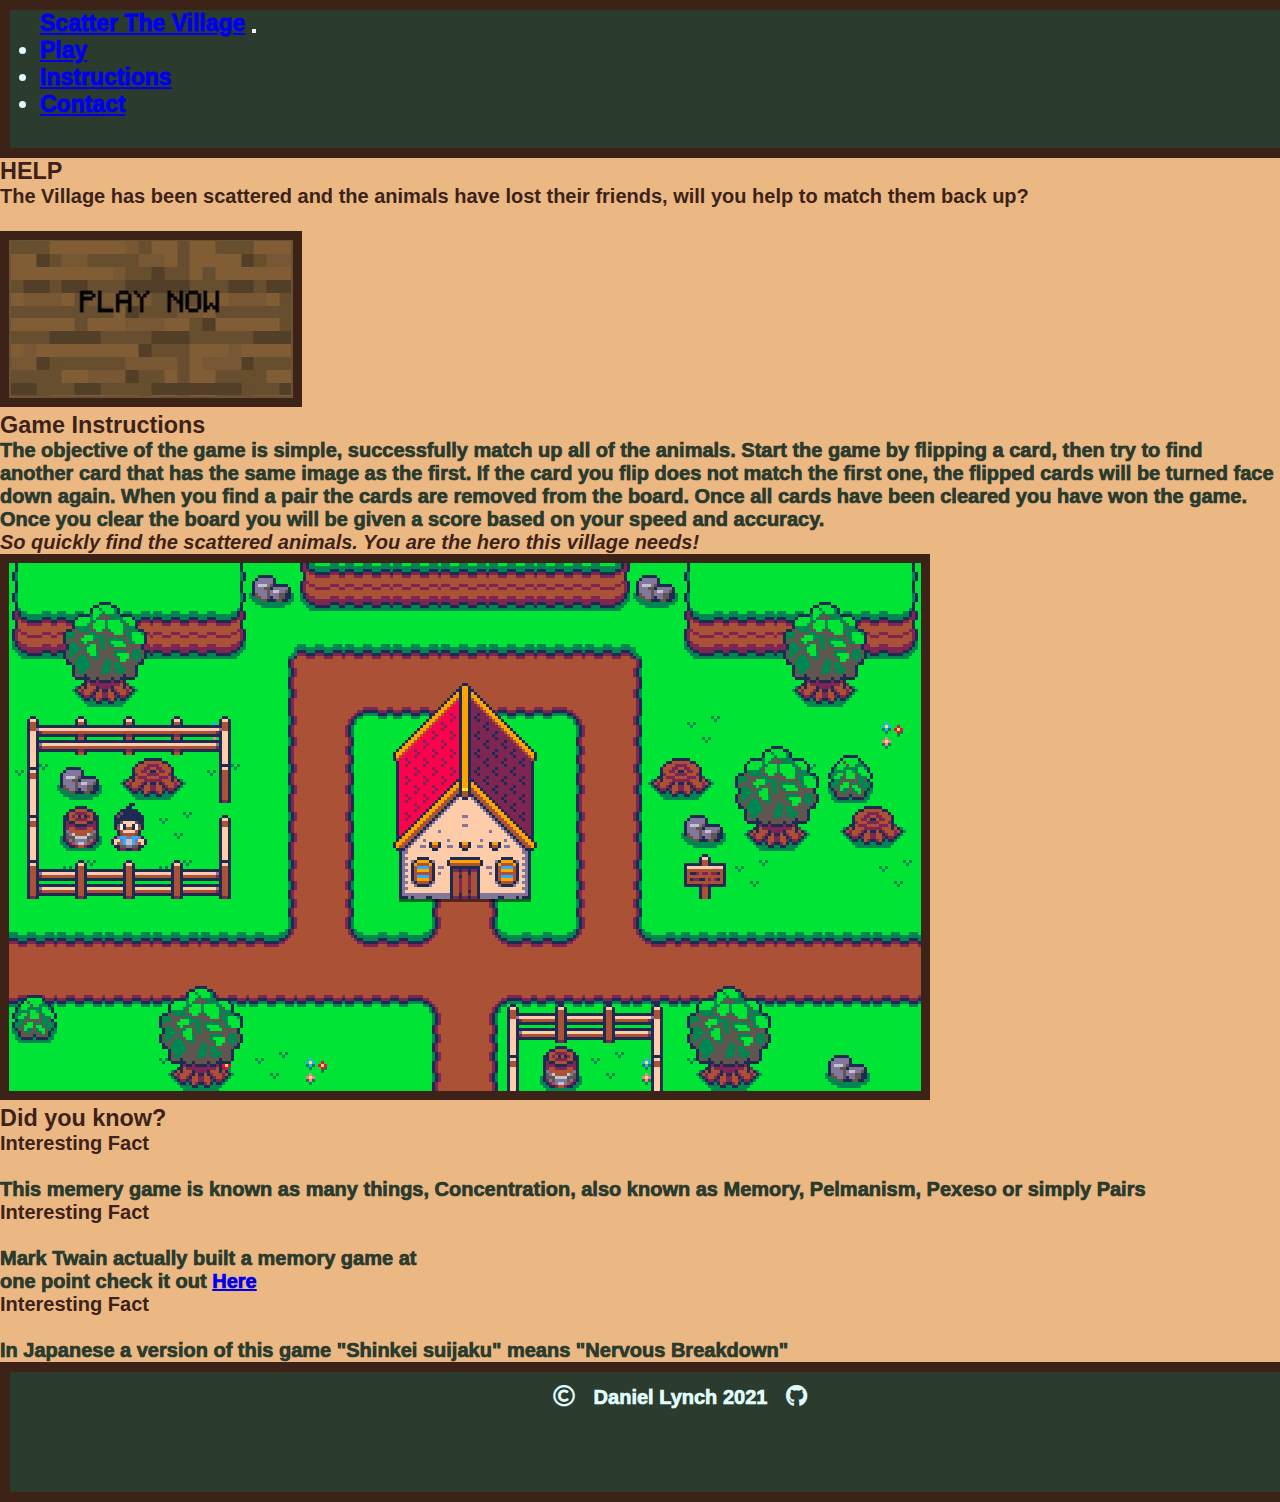
==== instructions.html @ fbe6efbe "Add victory modal that also displays score" ====
<!DOCTYPE html>
<html lang="en">

<head>
    <meta charset="UTF-8">
    <meta name="viewport" content="width=device-width, initial-scale=1.0">

    <!-- google fonts -->
    <link rel="preconnect" href="https://fonts.googleapis.com">
    <link rel="preconnect" href="https://fonts.gstatic.com" crossorigin>
    <link href="https://fonts.googleapis.com/css2?family=Share+Tech+Mono&display=swap" rel="stylesheet">

    <!-- link to bootstrap CDN-->
    <link href="https://cdn.jsdelivr.net/npm/bootstrap@5.0.1/dist/css/bootstrap.min.css" rel="stylesheet"
        integrity="sha384-+0n0xVW2eSR5OomGNYDnhzAbDsOXxcvSN1TPprVMTNDbiYZCxYbOOl7+AMvyTG2x" crossorigin="anonymous">

    <!-- link to my stylesheet-->
    <link rel="stylesheet" href="assets/css/style.css">
    <!-- Custom Favicon -->
    <link rel="icon" type="image/png" href="assets/images/favicon/favicon.ico">
    <!-- End Custom Favicon -->
    <title>Scatter The Village | Instructions</title>
</head>

<body>
    <!-- Navigation Bar -->
    <header class="border1 containerBorder d-flex flex-column flex-grow">
        <nav class="navbar navbar-expand-md navbar-dark">
            <a href="index.html" class="navbar-brand">Scatter The Village</a>

            <button class="navbar-toggler" type="button" data-bs-toggle="collapse" data-bs-target="#toggleMobileMenu"
                aria-controls="toggleMobileMenu" aria-expanded="false" aria-label="Toggle navigation">
                <span class="navbar-toggler-icon"></span>
            </button>

            <div class="collapse navbar-collapse" id="toggleMobileMenu">
                <ul class="navbar-nav text-center ms-auto">
                    <li>
                        <a class="nav-link" href="index.html">Play</a>
                    </li>
                    <li>
                        <a class="nav-link active white-border" href="instructions.html">Instructions</a>
                    </li>
                    <li>
                        <a class="nav-link" href="contact.html">Contact</a>
                    </li>
                </ul>
            </div>

        </nav>
    </header>
    <!-- motive of game -->
    <div class="d-flex flex-column flex-grow">
        <section>
            <div class="container">
                <div class="row">
                    <div class="col-lg-6 col-md-12 py-sm-5 pt-sm-5">
                        <h3 class="pt-4"><strong>HELP</strong></h3>
                        <h4>
                            <p></p>The Village has been scattered and the animals have lost their friends, will you
                            help to match them back up?</p>
                        </h4>
                    </div>
                    <br>
                    <!-- Play Now Button-->
                    <div class="col-lg-6 col-md-12 col-sm-12 pt-sm-5 pt-md-5 p-lg-4 pb-4 text-center">
                        <a href="index.html"><img src="assets/images/home/playNow.jpg"
                                alt="wooden minecraft style sign for the Play Now button" class="imgBorder"></a>
                    </div>
                </div>
                <!-- Game Instructions and image of village -->
                <div class="row">
                    <div class="col-lg-6 col-md-12 pt-lg-1">
                        <h3 class="pt-5"><strong>Game Instructions</h3></strong>
                        <p>The objective of the game is simple, successfully match up all of the animals.

                            Start the game by flipping a card, then try to find another card that has the same image as
                            the first.

                            If the card you flip does not match the first one, the flipped cards will be turned face
                            down again.

                            When you find a pair the cards are removed from the board. Once all cards have been cleared
                            you have won the game. Once you clear the board you

                            will be given a score based on your speed and accuracy.
                            <br>
                        <h4><i>So quickly find the scattered animals. You are the hero this village needs!</i></h4>
                        </p>
                    </div>
                    <div class="col-lg-6 col-md-12 col-sm-12 pt-5">
                        <img src="assets/images/home/village.png" class="img-fluid imgBorder"
                            alt="Image of small pixel art village">
                    </div>
                </div>
                <!-- Interesting facts-->
                
                <div class="row pt-5">
                    <h3><b> Did you know? </b></h3>
                    <div class="col-sm-12 col-md-4 col-lg-4 pt-sm-1 p-md-2 pt-lg-4 ps-lg-2">
                        <h4 class="pt-3"><strong>Interesting Fact</strong></h4>
                        <br>
                        <p>This memery game is known as many things, Concentration, also known as Memory, Pelmanism,
                            Pexeso or simply Pairs</p>
                    </div>
                    <div class="col-sm-12 col-md-4 col-lg-4 pt-sm-1 p-md-2 pt-lg-4 p-lg-2">
                        <h4 class="pt-3"><strong>Interesting Fact</strong></h4>
                        <br>
                        <p>Mark Twain actually built a memory game at
                            <br>
                            one point check it out <a href="http://www.twainquotes.com/MemoryGame.html" target="_blank"
                                rel="noopener" aria-label="Link to MArk Twain's memory game documentation">Here</a>
                        </p>
                    </div>
                    <div class="col-sm-12 col-md-4 col-lg-4  pt-sm-1 p-md-2 pt-lg-4 p-lg-2">
                        <h4 class="pt-3"><strong>Interesting Fact</strong></h4>
                        <br>
                        <p>In Japanese a version of this game "Shinkei suijaku" means "Nervous Breakdown"</p>
                    </div>
                </div>
        </section>
    </div>
    </div>
    <!-- footer section-->
    <footer class="border1 containerBorder d-flex flex-column flex-grow py-3 py-md-2 py-sm-0">
        <!-- social media links-->
        <ul class="social text-center">
            <li class="text-center">
                <i class="far fa-copyright"></i> Daniel Lynch 2021
            </li>
            <li>
                <a href="https://github.com/Lynch4360" target="_blank" rel="noopener"
                    aria-label="Visit my GitHub page (opens in a new tab)"><i class="fab fa-github"></i></a>
            </li>
        </ul>
    </footer>
    <!-- font awesome script and link to script.js -->
    <script src="https://cdn.jsdelivr.net/npm/bootstrap@5.0.1/dist/js/bootstrap.bundle.min.js"
        integrity="sha384-gtEjrD/SeCtmISkJkNUaaKMoLD0//ElJ19smozuHV6z3Iehds+3Ulb9Bn9Plx0x4" crossorigin="anonymous">
        </script>

    <link rel="stylesheet" href="https://use.fontawesome.com/releases/v5.7.2/css/all.css">
    
</body>

</html>
---- assets/css/style.css ----
/* Global Styling */
html {
    height: 100%;
}
* {
    margin: 0;
    padding: 0;
}

body {
    background-color: #EBB884;
    font-family: "DotGothic16", sans-serif;
    color: #3D2218;

    display: flex;
    flex-direction: column;

    min-height : 100%;


    font-weight: 1000;
    font-size: 1.25em;
}

p {
    color: #2B3B2D;
}

/* border styling */
.imgBorder {
    border: 9px solid #3D2218;
}

#containerBorder {
    border: 10px solid #3D2218;
    margin: 0;
    padding: 0;
}

.border1 {
    border: 10px solid #3D2218;
    padding: 0px 30px 30px 30px;
}

/* footer styling */

footer {
    height: 90px;
    padding: 10px 0px 0px 0px;
    clear: both;
    background-color: #2B3B2D;
    color: #E0FBFC;
    width: 100%;
    margin-bottom: 0;
    margin-top: auto;
}

ol, ul {
    padding-left: 0;
}

/* nav styling */

header {
    background-color: #2B3B2D;
    width: 100%;
    color: #E0FBFC;
    font-size: 1.15em;
}

.navbar-light .navbar-brand {
    color: #E0FBFC;
}

.social {
    justify-content: center;
    text-align: center;
    
}

.social li {
    display: inline;
}

.social i {
    font-size: 1.1em;
    margin: 1%;
    color: #E0FBFC;
}

.logo {
    font-size: 1.25em;
}
/* Game Styling */

.game-container {
    display: grid;
    grid-template-columns: repeat(6, auto);
    grid-gap: 10px;
    margin: 30px;
    justify-content: center;
}

.game-card {
    width: 110px;
    height: 110px;
    margin: 5px;
    cursor: pointer;
}

.page-title {
    font-weight: bold;
    text-align: center;
}

.game-info {
    font-size: 2em;
}

.game-info-container {
    grid-column: 1 / -1;
    display: flex;
    justify-content: space-between;
}

/* overlay styling */
.overlay-text {
    display: none;
    position: relative;
    top: 0;
    left: 0;
    right: 0;
    bottom: 0;
    display: flex;
    justify-content: center;
    text-align: center;
    align-items: center;
    z-index: 100;
    color: #EBB884;
    font-family: "DotGothic16", sans-serif;
}

.overlay-text-small {
    font-size: .3em
}

.overlay-text.visible {
    display: flex;
    flex-direction: column;
    animation: overlay-grow 500ms forwards;
}

/* overlay animation */
@keyframes overlay-grow {
    from {
        background-color: rgba(0, 0, 0, 0);
        font-size: 0;
    }

    to {
        background-color: rgba(0, 0, 0, .8);
        font-size: 3em;
    }
}
@media (max-width: 830px) {
    .game-container {
        grid-template-columns: repeat(3, auto)
    }
    .game-info-container {
        flex-direction: column;
        align-items: center;
    }
    
}

@media (max-width: 500px) {
    .game-container {
        grid-template-columns: repeat(2, auto);
    }
    .game-info-container {
        flex-direction: column;
        align-items: center;
    }
    
}
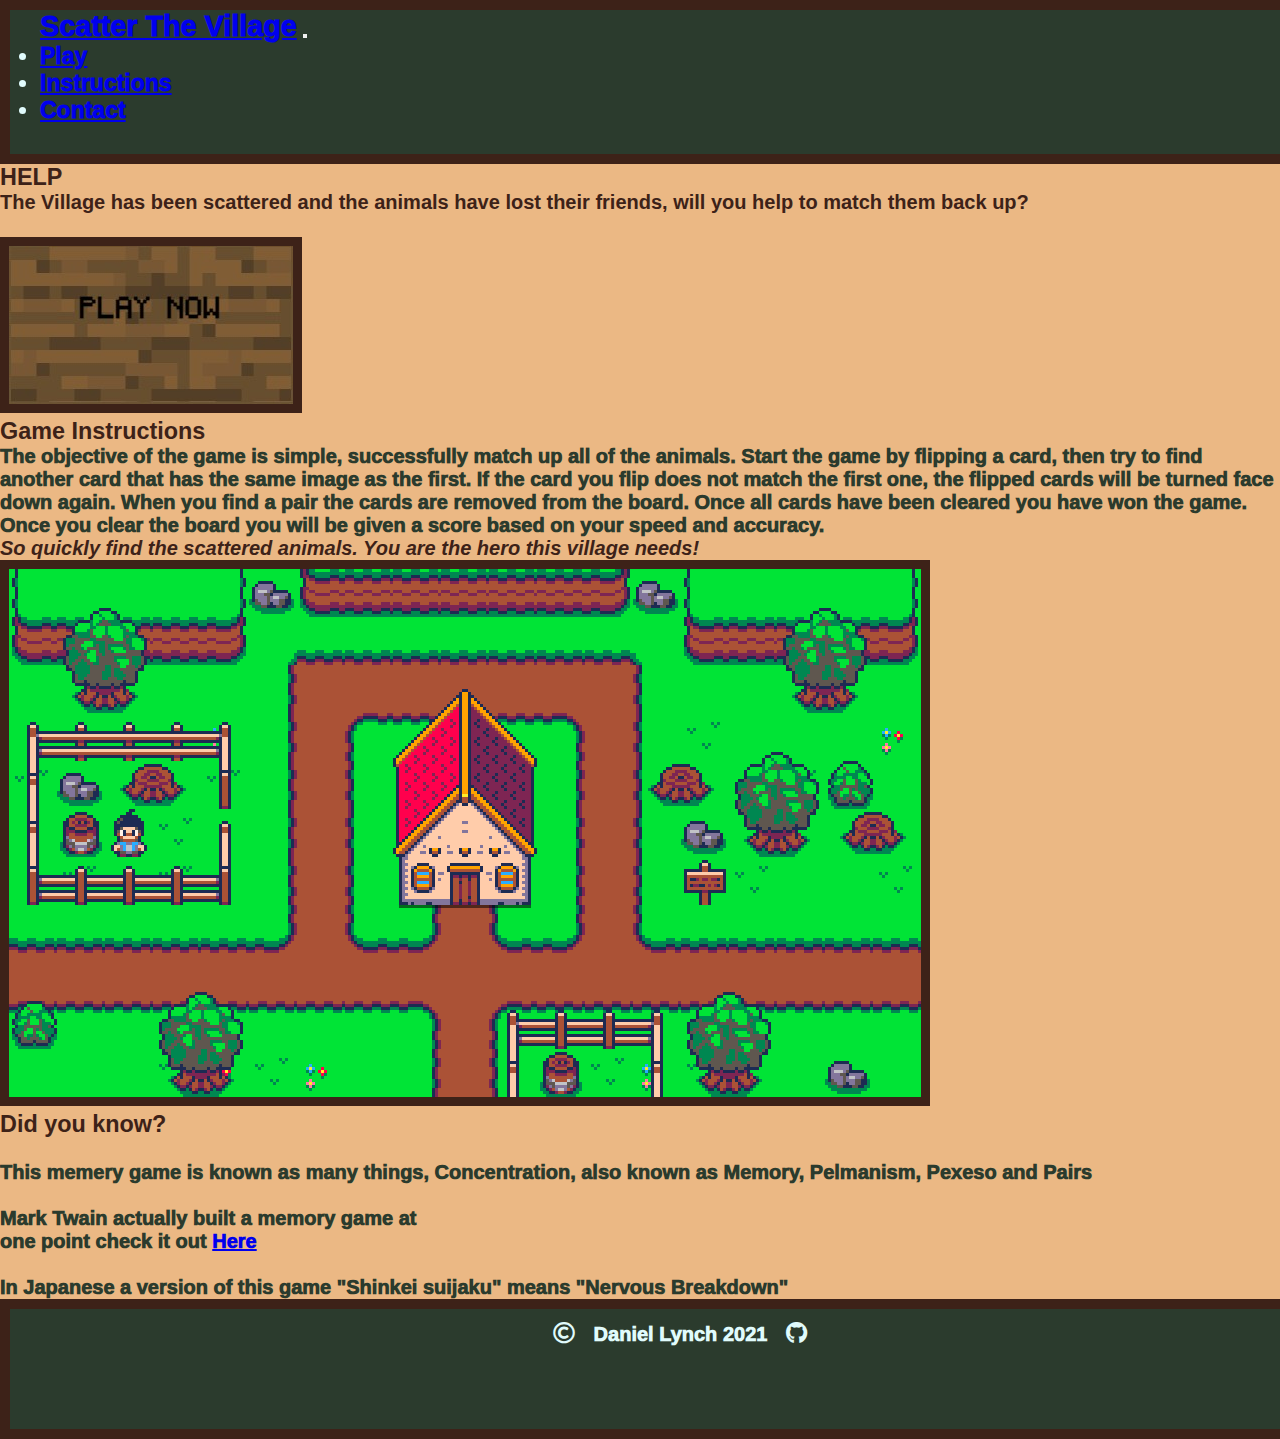
==== commit 6203baaf: "refactor array and use loop to iterate instead" ====
--- a/instructions.html
+++ b/instructions.html
@@ -26,7 +26,7 @@
     <!-- Navigation Bar -->
     <header class="border1 containerBorder d-flex flex-column flex-grow">
         <nav class="navbar navbar-expand-md navbar-dark">
-            <a href="index.html" class="navbar-brand">Scatter The Village</a>
+            <a href="index.html" class="navbar-brand logo">Scatter The Village</a>
 
             <button class="navbar-toggler" type="button" data-bs-toggle="collapse" data-bs-target="#toggleMobileMenu"
                 aria-controls="toggleMobileMenu" aria-expanded="false" aria-label="Toggle navigation">
@@ -97,14 +97,14 @@
                 
                 <div class="row pt-5">
                     <h3><b> Did you know? </b></h3>
-                    <div class="col-sm-12 col-md-4 col-lg-4 pt-sm-1 p-md-2 pt-lg-4 ps-lg-2">
-                        <h4 class="pt-3"><strong>Interesting Fact</strong></h4>
+                    <div class="col-sm-12 col-md-4 col-lg-4 pt-sm-1 p-md-2 pt-lg-4 px-lg-5">
+                        
                         <br>
                         <p>This memery game is known as many things, Concentration, also known as Memory, Pelmanism,
-                            Pexeso or simply Pairs</p>
+                            Pexeso and Pairs</p>
                     </div>
                     <div class="col-sm-12 col-md-4 col-lg-4 pt-sm-1 p-md-2 pt-lg-4 p-lg-2">
-                        <h4 class="pt-3"><strong>Interesting Fact</strong></h4>
+                        
                         <br>
                         <p>Mark Twain actually built a memory game at
                             <br>
@@ -113,7 +113,7 @@
                         </p>
                     </div>
                     <div class="col-sm-12 col-md-4 col-lg-4  pt-sm-1 p-md-2 pt-lg-4 p-lg-2">
-                        <h4 class="pt-3"><strong>Interesting Fact</strong></h4>
+                        
                         <br>
                         <p>In Japanese a version of this game "Shinkei suijaku" means "Nervous Breakdown"</p>
                     </div>
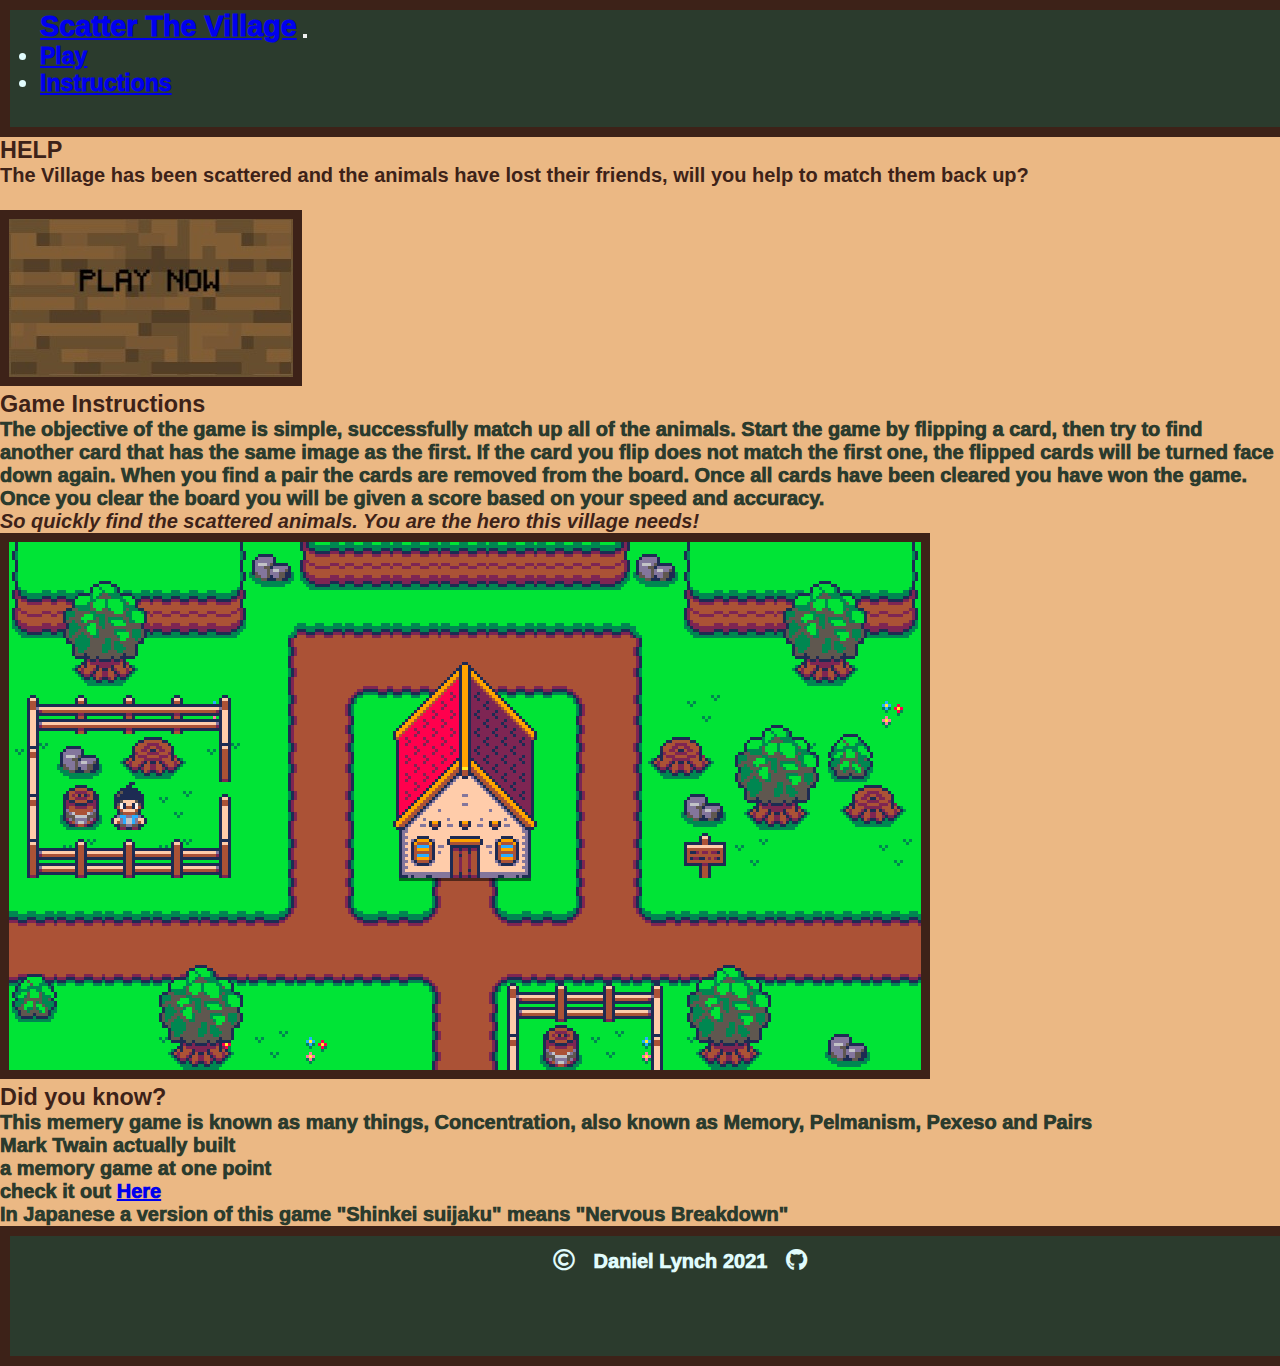
==== commit 31c6b505: "add html and css for reset button" ====
--- a/instructions.html
+++ b/instructions.html
@@ -40,9 +40,6 @@
                     </li>
                     <li>
                         <a class="nav-link active white-border" href="instructions.html">Instructions</a>
-                    </li>
-                    <li>
-                        <a class="nav-link" href="contact.html">Contact</a>
                     </li>
                 </ul>
             </div>
@@ -96,25 +93,19 @@
                 <!-- Interesting facts-->
                 
                 <div class="row pt-5">
-                    <h3><b> Did you know? </b></h3>
-                    <div class="col-sm-12 col-md-4 col-lg-4 pt-sm-1 p-md-2 pt-lg-4 px-lg-5">
+                    <h3><b>Did you know?</b></h3>
+                    <div class="col-sm-12 col-md-4 col-lg-4 pt-sm-1 p-md-2 pt-lg-4">
                         
-                        <br>
                         <p>This memery game is known as many things, Concentration, also known as Memory, Pelmanism,
                             Pexeso and Pairs</p>
                     </div>
-                    <div class="col-sm-12 col-md-4 col-lg-4 pt-sm-1 p-md-2 pt-lg-4 p-lg-2">
+                    <div class="col-sm-12 col-md-4 col-lg-4 pt-sm-1 p-md-2 pt-lg-4 p-lg-2 px-lg-5">
                         
-                        <br>
-                        <p>Mark Twain actually built a memory game at
-                            <br>
-                            one point check it out <a href="http://www.twainquotes.com/MemoryGame.html" target="_blank"
+                        <p>Mark Twain actually built<br> a memory game at one point<br> check it out <a href="http://www.twainquotes.com/MemoryGame.html" target="_blank"
                                 rel="noopener" aria-label="Link to MArk Twain's memory game documentation">Here</a>
                         </p>
                     </div>
                     <div class="col-sm-12 col-md-4 col-lg-4  pt-sm-1 p-md-2 pt-lg-4 p-lg-2">
-                        
-                        <br>
                         <p>In Japanese a version of this game "Shinkei suijaku" means "Nervous Breakdown"</p>
                     </div>
                 </div>
--- a/assets/css/style.css
+++ b/assets/css/style.css
@@ -150,6 +150,25 @@
     animation: overlay-grow 500ms forwards;
 }
 
+#resetBtn {
+    margin: 0 auto;
+    border: 2px solid #E0FBFC;
+    border-radius: 1px;
+    padding: 15px 32px 15px 32px;
+    margin-bottom: 2em;
+    text-align: center;
+    font-size: medium;
+    background-color: #3D2218;
+    display: block;
+    cursor: pointer;
+}
+
+#resetBtn:hover {
+    background-color: #3D2218;
+    color: #E0FBFC;
+    transform: scale(1.10);
+}
+
 /* overlay animation */
 @keyframes overlay-grow {
     from {
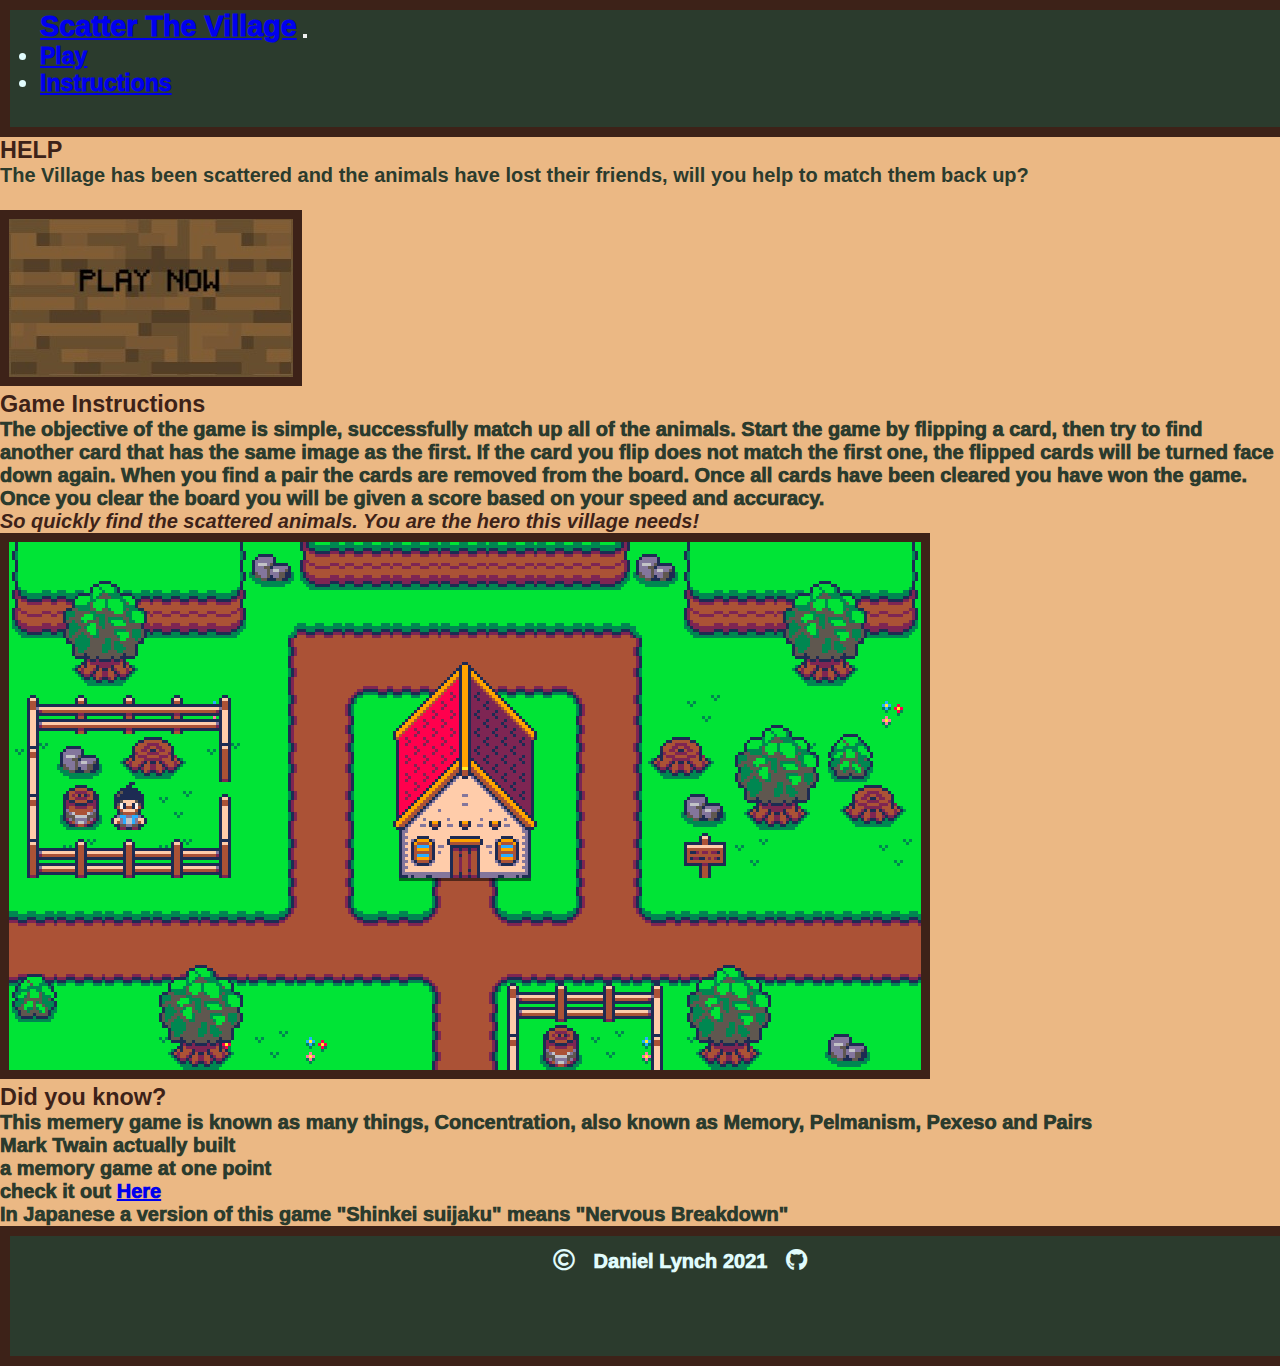
==== commit ebb17f0a: "Tidy up some of the code" ====
--- a/instructions.html
+++ b/instructions.html
@@ -43,7 +43,6 @@
                     </li>
                 </ul>
             </div>
-
         </nav>
     </header>
     <!-- motive of game -->
@@ -54,8 +53,8 @@
                     <div class="col-lg-6 col-md-12 py-sm-5 pt-sm-5">
                         <h3 class="pt-4"><strong>HELP</strong></h3>
                         <h4>
-                            <p></p>The Village has been scattered and the animals have lost their friends, will you
-                            help to match them back up?</p>
+                            <p>The Village has been scattered and the animals have lost their friends, will you
+                                help to match them back up?</p>
                         </h4>
                     </div>
                     <br>
@@ -91,18 +90,19 @@
                     </div>
                 </div>
                 <!-- Interesting facts-->
-                
+
                 <div class="row pt-5">
                     <h3><b>Did you know?</b></h3>
                     <div class="col-sm-12 col-md-4 col-lg-4 pt-sm-1 p-md-2 pt-lg-4">
-                        
+
                         <p>This memery game is known as many things, Concentration, also known as Memory, Pelmanism,
                             Pexeso and Pairs</p>
                     </div>
                     <div class="col-sm-12 col-md-4 col-lg-4 pt-sm-1 p-md-2 pt-lg-4 p-lg-2 px-lg-5">
-                        
-                        <p>Mark Twain actually built<br> a memory game at one point<br> check it out <a href="http://www.twainquotes.com/MemoryGame.html" target="_blank"
-                                rel="noopener" aria-label="Link to MArk Twain's memory game documentation">Here</a>
+
+                        <p>Mark Twain actually built<br> a memory game at one point<br> check it out <a
+                                href="http://www.twainquotes.com/MemoryGame.html" target="_blank" rel="noopener"
+                                aria-label="Link to MArk Twain's memory game documentation">Here</a>
                         </p>
                     </div>
                     <div class="col-sm-12 col-md-4 col-lg-4  pt-sm-1 p-md-2 pt-lg-4 p-lg-2">
@@ -131,7 +131,7 @@
         </script>
 
     <link rel="stylesheet" href="https://use.fontawesome.com/releases/v5.7.2/css/all.css">
-    
+
 </body>
 
 </html>--- a/assets/css/style.css
+++ b/assets/css/style.css
@@ -152,13 +152,14 @@
 
 #resetBtn {
     margin: 0 auto;
-    border: 2px solid #E0FBFC;
+    border: 5px solid #E0FBFC;
     border-radius: 1px;
     padding: 15px 32px 15px 32px;
     margin-bottom: 2em;
     text-align: center;
-    font-size: medium;
+    font-size: large;
     background-color: #3D2218;
+    color: #E0FBFC;
     display: block;
     cursor: pointer;
 }
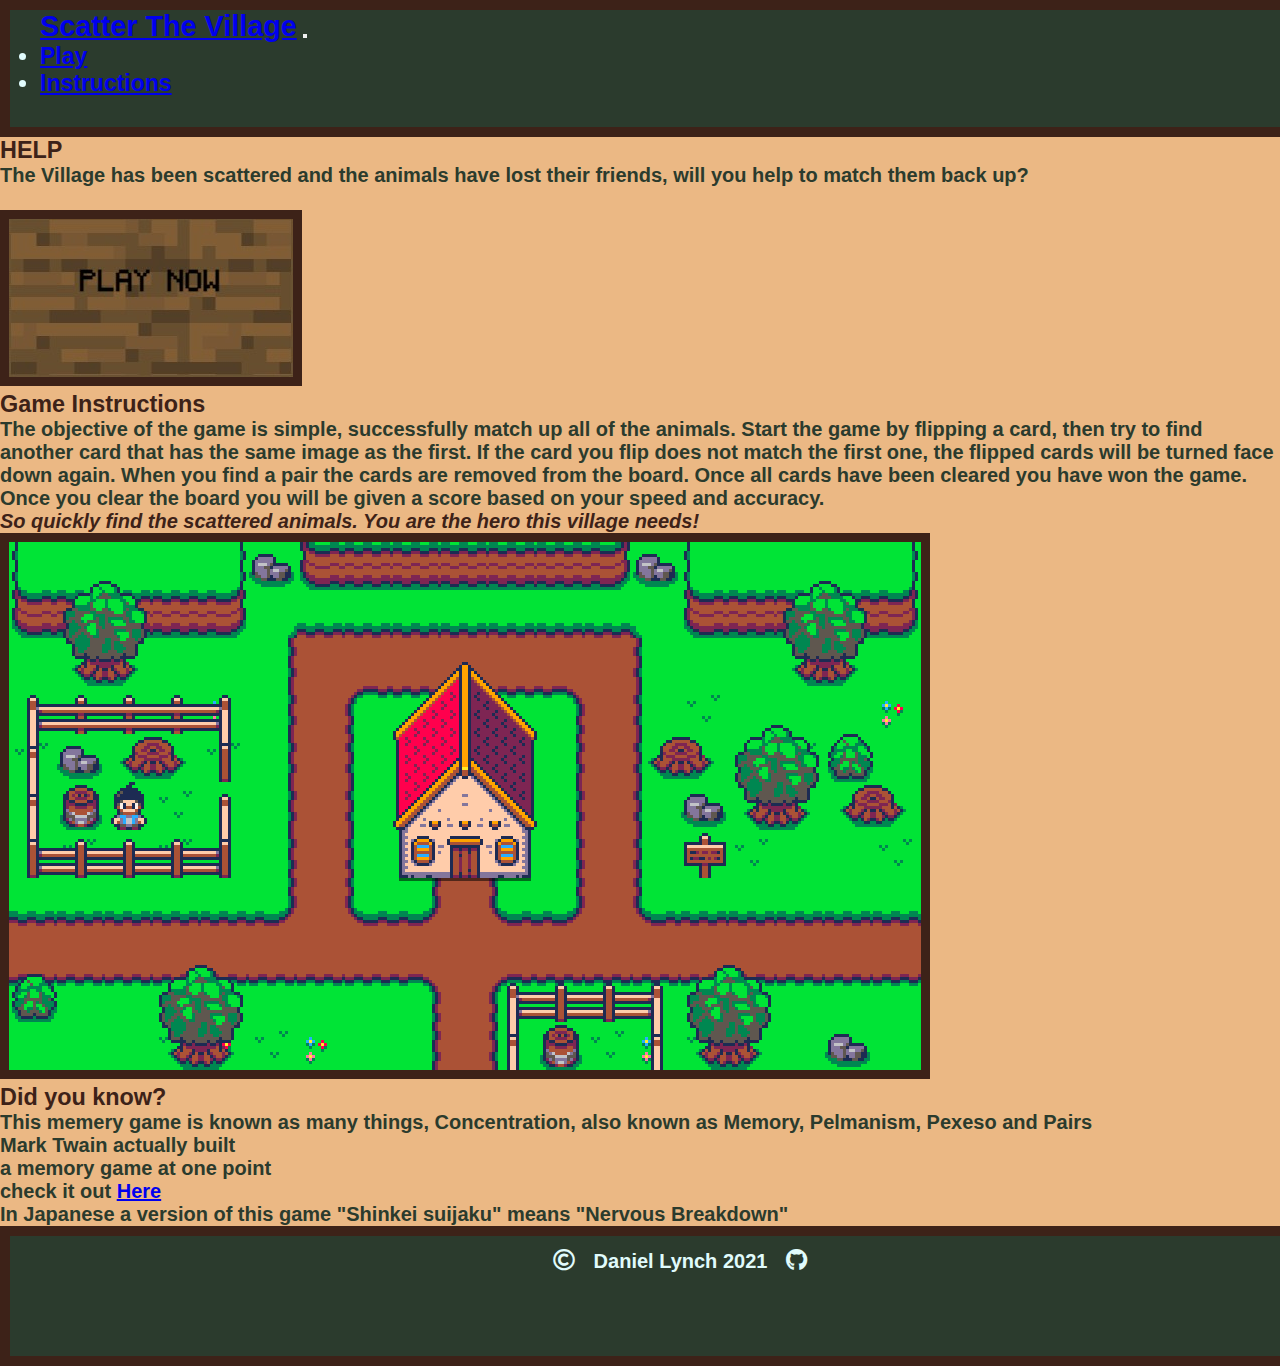
==== commit 78aa47f4: "bug fixes from validator fixed" ====
--- a/instructions.html
+++ b/instructions.html
@@ -11,8 +11,7 @@
     <link href="https://fonts.googleapis.com/css2?family=Share+Tech+Mono&display=swap" rel="stylesheet">
 
     <!-- link to bootstrap CDN-->
-    <link href="https://cdn.jsdelivr.net/npm/bootstrap@5.0.1/dist/css/bootstrap.min.css" rel="stylesheet"
-        integrity="sha384-+0n0xVW2eSR5OomGNYDnhzAbDsOXxcvSN1TPprVMTNDbiYZCxYbOOl7+AMvyTG2x" crossorigin="anonymous">
+    <link href="https://cdn.jsdelivr.net/npm/bootstrap@5.0.1/dist/css/bootstrap.min.css" rel="stylesheet" integrity="sha384-+0n0xVW2eSR5OomGNYDnhzAbDsOXxcvSN1TPprVMTNDbiYZCxYbOOl7+AMvyTG2x" crossorigin="anonymous">
 
     <!-- link to my stylesheet-->
     <link rel="stylesheet" href="assets/css/style.css">
@@ -28,8 +27,7 @@
         <nav class="navbar navbar-expand-md navbar-dark">
             <a href="index.html" class="navbar-brand logo">Scatter The Village</a>
 
-            <button class="navbar-toggler" type="button" data-bs-toggle="collapse" data-bs-target="#toggleMobileMenu"
-                aria-controls="toggleMobileMenu" aria-expanded="false" aria-label="Toggle navigation">
+            <button class="navbar-toggler" type="button" data-bs-toggle="collapse" data-bs-target="#toggleMobileMenu" aria-controls="toggleMobileMenu" aria-expanded="false" aria-label="Toggle navigation">
                 <span class="navbar-toggler-icon"></span>
             </button>
 
@@ -52,22 +50,21 @@
                 <div class="row">
                     <div class="col-lg-6 col-md-12 py-sm-5 pt-sm-5">
                         <h3 class="pt-4"><strong>HELP</strong></h3>
-                        <h4>
-                            <p>The Village has been scattered and the animals have lost their friends, will you
-                                help to match them back up?</p>
-                        </h4>
+                        <p>
+                            The Village has been scattered and the animals have lost their friends, will you
+                            help to match them back up?
+                        </p>
                     </div>
                     <br>
                     <!-- Play Now Button-->
                     <div class="col-lg-6 col-md-12 col-sm-12 pt-sm-5 pt-md-5 p-lg-4 pb-4 text-center">
-                        <a href="index.html"><img src="assets/images/home/playNow.jpg"
-                                alt="wooden minecraft style sign for the Play Now button" class="imgBorder"></a>
+                        <a href="index.html"><img src="assets/images/home/playNow.jpg" alt="wooden minecraft style sign for the Play Now button" class="imgBorder"></a>
                     </div>
                 </div>
                 <!-- Game Instructions and image of village -->
                 <div class="row">
                     <div class="col-lg-6 col-md-12 pt-lg-1">
-                        <h3 class="pt-5"><strong>Game Instructions</h3></strong>
+                        <h3 class="pt-5">Game Instructions</h3>
                         <p>The objective of the game is simple, successfully match up all of the animals.
 
                             Start the game by flipping a card, then try to find another card that has the same image as
@@ -81,12 +78,12 @@
 
                             will be given a score based on your speed and accuracy.
                             <br>
+                        </p>
                         <h4><i>So quickly find the scattered animals. You are the hero this village needs!</i></h4>
-                        </p>
+
                     </div>
                     <div class="col-lg-6 col-md-12 col-sm-12 pt-5">
-                        <img src="assets/images/home/village.png" class="img-fluid imgBorder"
-                            alt="Image of small pixel art village">
+                        <img src="assets/images/home/village.png" class="img-fluid imgBorder" alt="Image of small pixel art village">
                     </div>
                 </div>
                 <!-- Interesting facts-->
@@ -100,17 +97,15 @@
                     </div>
                     <div class="col-sm-12 col-md-4 col-lg-4 pt-sm-1 p-md-2 pt-lg-4 p-lg-2 px-lg-5">
 
-                        <p>Mark Twain actually built<br> a memory game at one point<br> check it out <a
-                                href="http://www.twainquotes.com/MemoryGame.html" target="_blank" rel="noopener"
-                                aria-label="Link to MArk Twain's memory game documentation">Here</a>
+                        <p>Mark Twain actually built<br> a memory game at one point<br> check it out <a href="http://www.twainquotes.com/MemoryGame.html" target="_blank" rel="noopener" aria-label="Link to MArk Twain's memory game documentation">Here</a>
                         </p>
                     </div>
                     <div class="col-sm-12 col-md-4 col-lg-4  pt-sm-1 p-md-2 pt-lg-4 p-lg-2">
                         <p>In Japanese a version of this game "Shinkei suijaku" means "Nervous Breakdown"</p>
                     </div>
                 </div>
+            </div>
         </section>
-    </div>
     </div>
     <!-- footer section-->
     <footer class="border1 containerBorder d-flex flex-column flex-grow py-3 py-md-2 py-sm-0">
@@ -120,15 +115,13 @@
                 <i class="far fa-copyright"></i> Daniel Lynch 2021
             </li>
             <li>
-                <a href="https://github.com/Lynch4360" target="_blank" rel="noopener"
-                    aria-label="Visit my GitHub page (opens in a new tab)"><i class="fab fa-github"></i></a>
+                <a href="https://github.com/Lynch4360" target="_blank" rel="noopener" aria-label="Visit my GitHub page (opens in a new tab)"><i class="fab fa-github"></i></a>
             </li>
         </ul>
     </footer>
     <!-- font awesome script and link to script.js -->
-    <script src="https://cdn.jsdelivr.net/npm/bootstrap@5.0.1/dist/js/bootstrap.bundle.min.js"
-        integrity="sha384-gtEjrD/SeCtmISkJkNUaaKMoLD0//ElJ19smozuHV6z3Iehds+3Ulb9Bn9Plx0x4" crossorigin="anonymous">
-        </script>
+    <script src="https://cdn.jsdelivr.net/npm/bootstrap@5.0.1/dist/js/bootstrap.bundle.min.js" integrity="sha384-gtEjrD/SeCtmISkJkNUaaKMoLD0//ElJ19smozuHV6z3Iehds+3Ulb9Bn9Plx0x4" crossorigin="anonymous">
+    </script>
 
     <link rel="stylesheet" href="https://use.fontawesome.com/releases/v5.7.2/css/all.css">
 
--- a/assets/css/style.css
+++ b/assets/css/style.css
@@ -2,6 +2,7 @@
 html {
     height: 100%;
 }
+
 * {
     margin: 0;
     padding: 0;
@@ -15,11 +16,9 @@
     display: flex;
     flex-direction: column;
 
-    min-height : 100%;
-
-
-    font-weight: 1000;
+    min-height: 100%;
     font-size: 1.25em;
+    font-weight: bold;
 }
 
 p {
@@ -55,7 +54,8 @@
     margin-top: auto;
 }
 
-ol, ul {
+ol,
+ul {
     padding-left: 0;
 }
 
@@ -75,7 +75,7 @@
 .social {
     justify-content: center;
     text-align: center;
-    
+
 }
 
 .social li {
@@ -91,6 +91,7 @@
 .logo {
     font-size: 1.25em;
 }
+
 /* Game Styling */
 
 .game-container {
@@ -182,24 +183,27 @@
         font-size: 3em;
     }
 }
+
 @media (max-width: 830px) {
     .game-container {
         grid-template-columns: repeat(3, auto)
     }
+
     .game-info-container {
         flex-direction: column;
         align-items: center;
     }
-    
+
 }
 
 @media (max-width: 500px) {
     .game-container {
         grid-template-columns: repeat(2, auto);
     }
+
     .game-info-container {
         flex-direction: column;
         align-items: center;
     }
-    
+
 }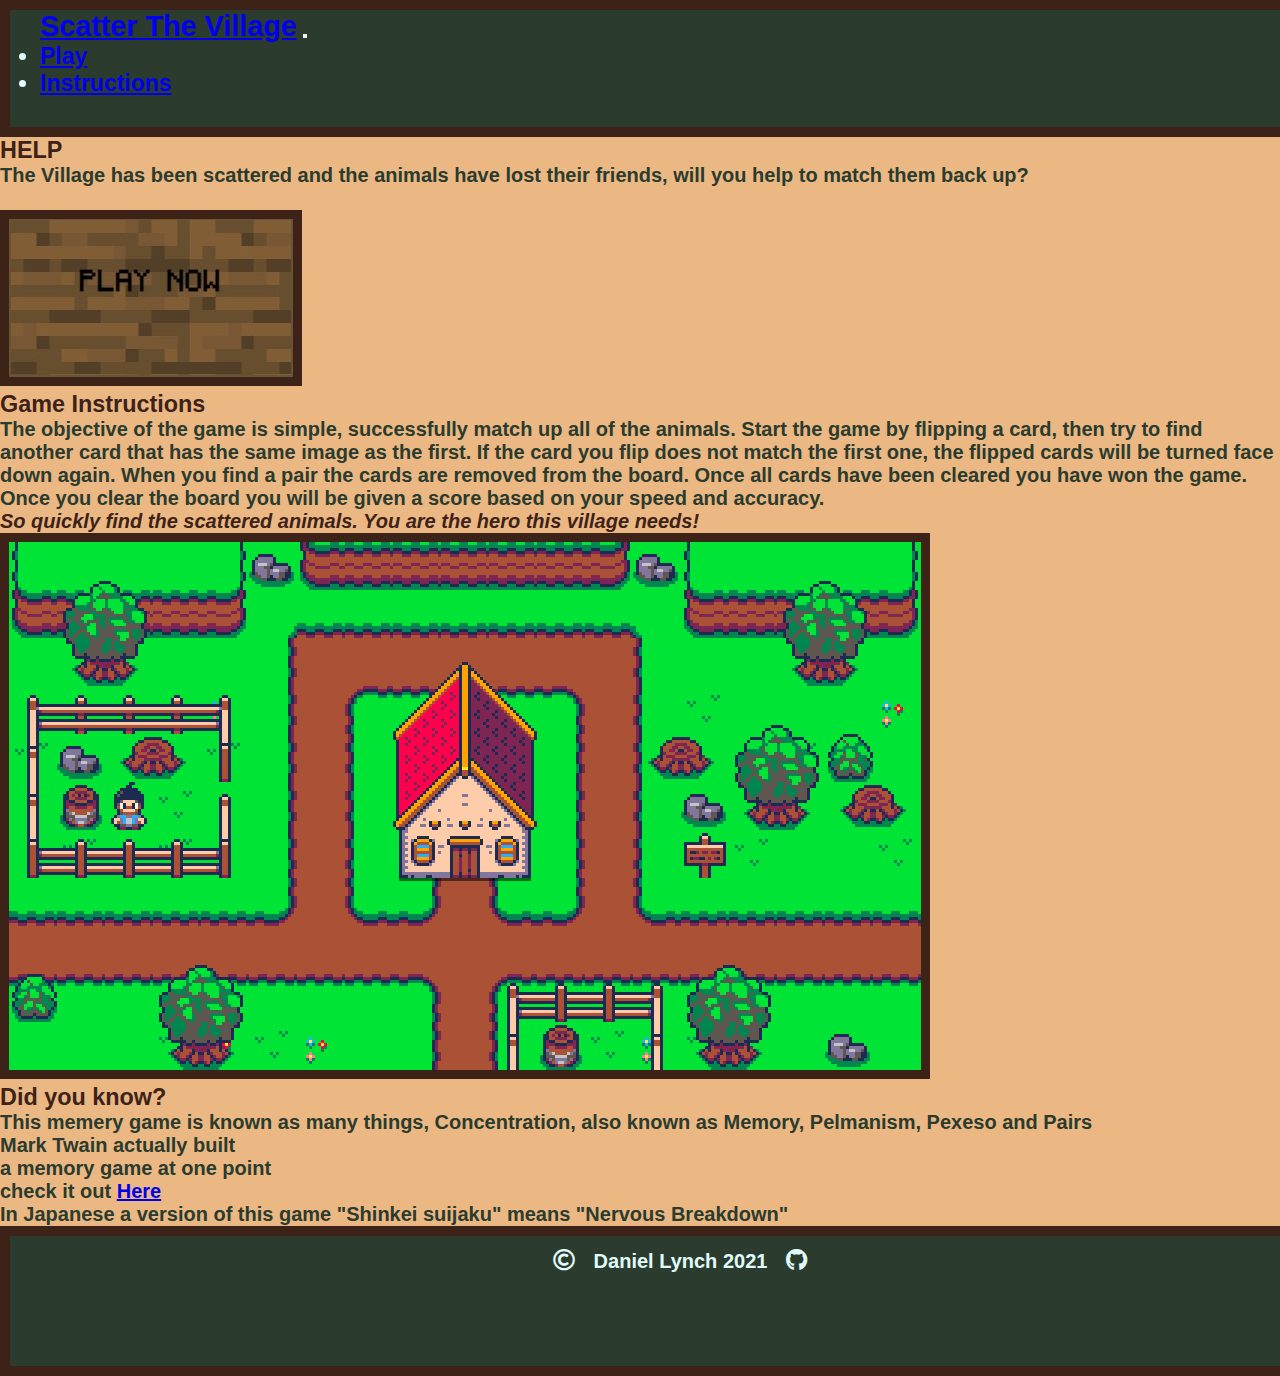
==== commit f38b80e4: "Made game fully responsive on all mobile screens" ====
--- a/instructions.html
+++ b/instructions.html
@@ -64,7 +64,7 @@
                 <!-- Game Instructions and image of village -->
                 <div class="row">
                     <div class="col-lg-6 col-md-12 pt-lg-1">
-                        <h3 class="pt-5">Game Instructions</h3>
+                        <h3 class="pt-5 game-instruction-title">Game Instructions</h3>
                         <p>The objective of the game is simple, successfully match up all of the animals.
 
                             Start the game by flipping a card, then try to find another card that has the same image as
--- a/assets/css/style.css
+++ b/assets/css/style.css
@@ -44,7 +44,7 @@
 /* footer styling */
 
 footer {
-    height: 90px;
+    height: 100px;
     padding: 10px 0px 0px 0px;
     clear: both;
     background-color: #2B3B2D;
@@ -96,7 +96,7 @@
 
 .game-container {
     display: grid;
-    grid-template-columns: repeat(6, auto);
+    grid-template-columns: repeat(4, auto);
     grid-gap: 10px;
     margin: 30px;
     justify-content: center;
@@ -107,6 +107,9 @@
     height: 110px;
     margin: 5px;
     cursor: pointer;
+}
+.game-instruction-title {
+    font-weight: bold;
 }
 
 .page-title {
@@ -198,12 +201,21 @@
 
 @media (max-width: 500px) {
     .game-container {
-        grid-template-columns: repeat(2, auto);
+        grid-template-columns: repeat(3, auto);
+        grid-gap: 0px;
+        margin: 6px;
     }
 
     .game-info-container {
         flex-direction: column;
         align-items: center;
     }
-
+    .game-card {
+        width: 80px;
+        height: 80px;
+        margin: 5px;
+    }
+    .logo {
+        font-size: 1em;
+    }
 }